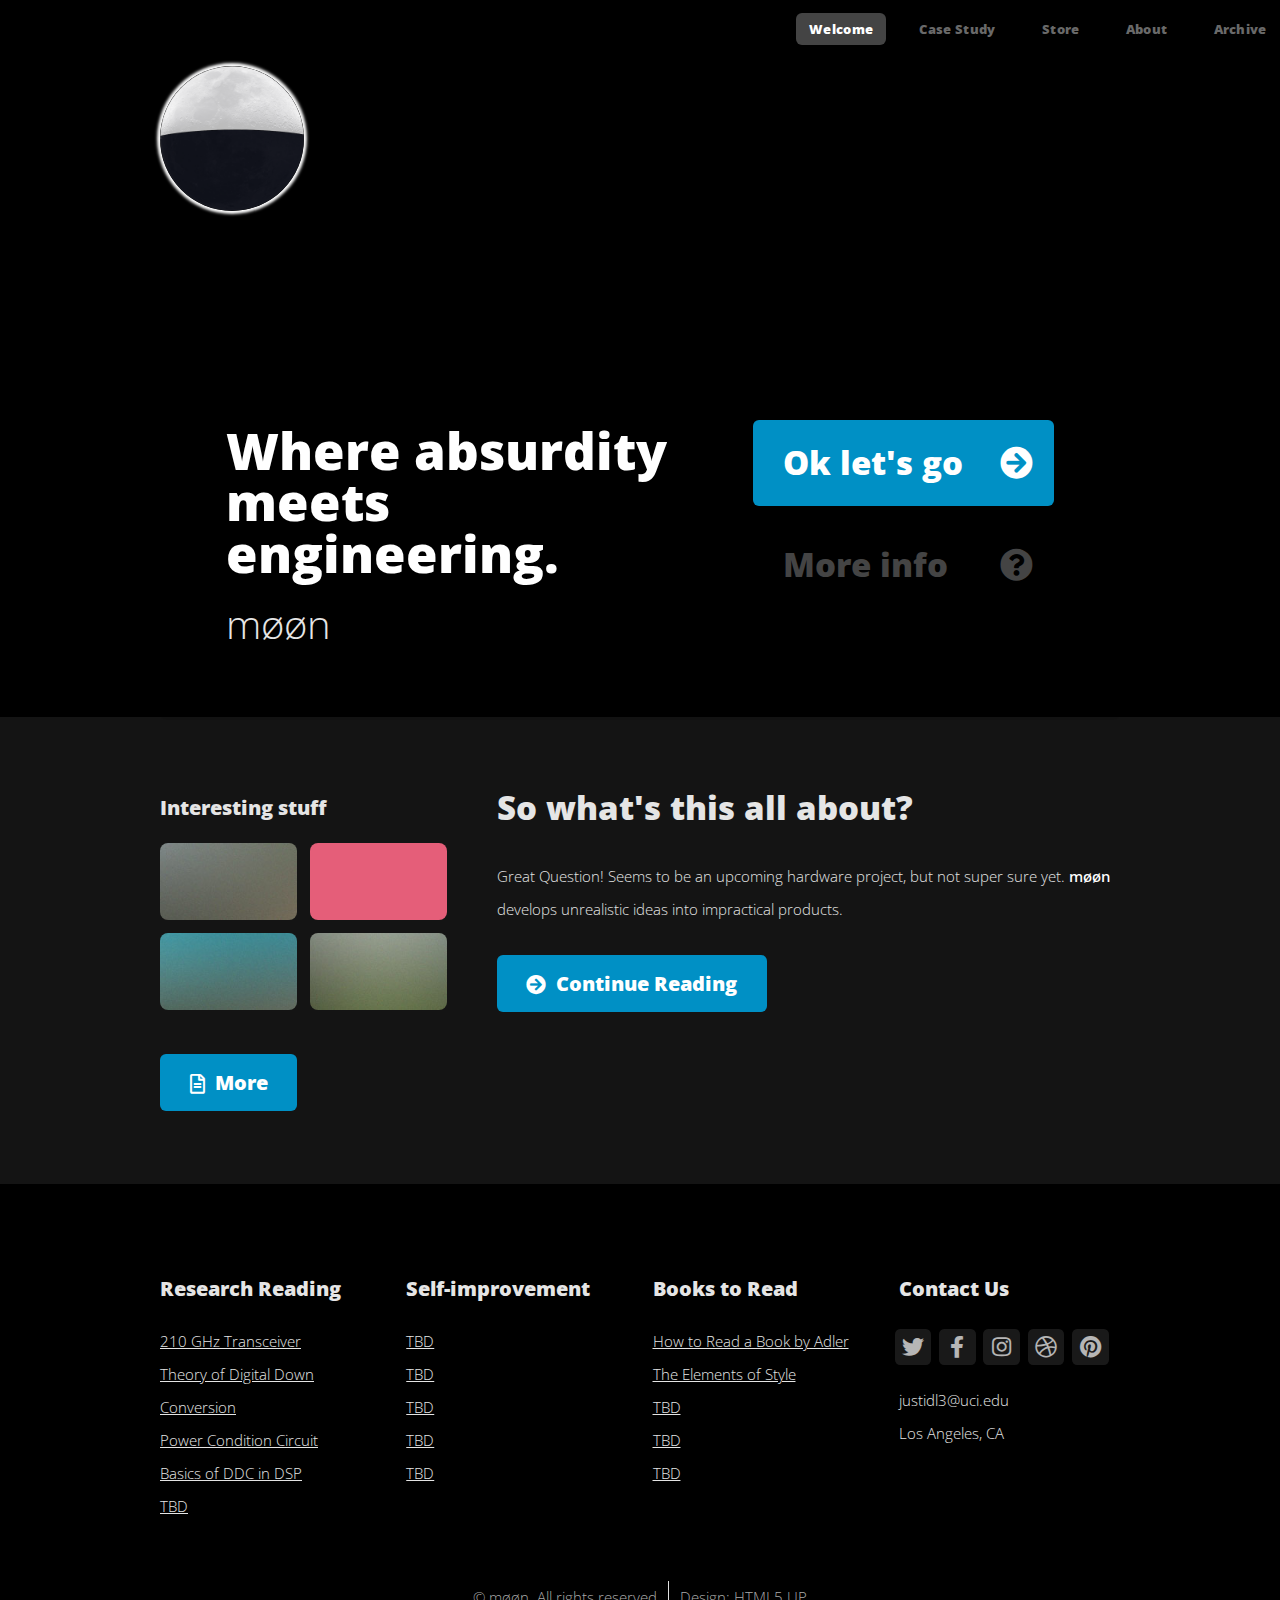
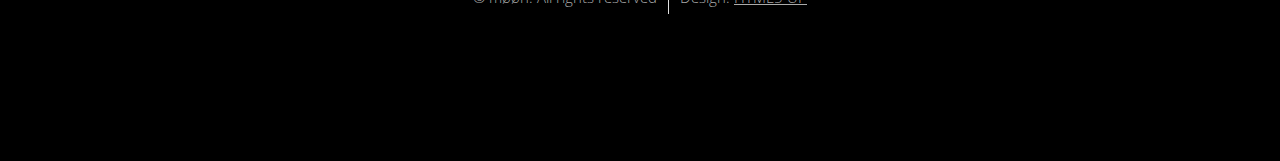
==== index.html @ 12eabf7b "rebuilding site Thu Nov 28 23:07:19 PST 2019" ====
<!DOCTYPE html>
<html><head>
	<meta name="generator" content="Hugo 0.60.0" />
	<title>møøn</title>
	<meta charset="utf-8" />
	<meta name="viewport" content="width=device-width, initial-scale=1, user-scalable=no" />
	<link rel="stylesheet" href="/assets/css/main.css" />
	
	
</head>


<body class="is-preload homepage">
	<div id="page-wrapper">

		
		<div id="header-wrapper">
			<header id="header" class="container">

				
				<div id="logo">
					<picture>
						<source srcset="/images/flatmøøn_compressed.png" media="(min-width:40px)">
							<img class="circular--square" src="/images/flatmøøn_compressed.png" >
					</picture>
							
							
				</div>

			</header>
		</div>
		

		
		<div id="features-wrapper">
			<div class="container">
				<div class="row">
				</div>
			</div>
		</div>

	</div>

</body>

	<nav id="nav">
		<ul>
			<li class="current"><a href="/index.html">Welcome</a></li>
			<li>
				<a href="#">Case Study</a>
				<ul>
					<li><a href="#">TBD</a></li>
					<li><a href="#">TBD</a></li>
					<li>
						<a href="#">TBD</a>
						<ul>
							<li><a href="#">TBD</a></li>
							<li><a href="#">TBD</a></li>
							<li><a href="#">TBD</a></li>
							<li><a href="#">TBD</a></li>
						</ul>
					</li>
					<li><a href="#">TBD</a></li>
				</ul>
			</li>
			<li><a href="/store">Store</a></li>
			<li><a href="/about">About</a></li>
			<li><a href="/posts">Archive</a></li>
			
			<script>
			</script>
			
		</ul>
	</nav>
		
		
		<div id="banner-wrapper">
			<div id="banner" class="box container">
				<div class="row">
					<div class="col-7 col-12-medium">
						<h2>Where absurdity meets engineering.</h2>
						<p>møøn</p>
					</div>
					<div class="col-5 col-12-medium">
						<ul>
							<li><a href="#" class="button large icon solid fa-arrow-circle-right">Ok let's go</a></li>
							<li><a href="#" class="button alt large icon solid fa-question-circle">More info</a></li>
						</ul>
					</div>
				</div>
			</div>
		</div>
		
    <body><div id="content">

<div id="main-wrapper">
	<div class="container">
		<div class="row gtr-200">
			<div class="col-4 col-12-medium">
				
				<div id="sidebar">
					<section class="widget thumbnails">
						<h3>Interesting stuff</h3>
						<div class="grid">
							<div class="row gtr-50">
								<div class="col-6"><a href="#" class="image fit"><img src="images/pic04.jpg" alt="" /></a></div>
								<div class="col-6"><a href="http://www.pynq.io/" class="image fit"><img src="images/pynq.png" alt="" /></a></div>
								<div class="col-6"><a href="#" class="image fit"><img src="images/pic06.jpg" alt="" /></a></div>
								<div class="col-6"><a href="#" class="image fit"><img src="images/pic07.jpg" alt="" /></a></div>
							</div>
						</div>
						<a href="#" class="button icon fa-file-alt">More</a>
					</section>
				</div>
			</div>
			<div class="col-8 col-12-medium imp-medium">
				
				<div id="content">
					<section class="last">
						<h2>So what's this all about?</h2>
						<p>Great Question! Seems to be an upcoming hardware project, but not super sure yet.  <strong>møøn</strong> develops unrealistic ideas into impractical products. 
						</p>
						<a href="#" class="button icon solid fa-arrow-circle-right">Continue Reading</a>
					</section>
				</div>
			</div>
		</div>
	</div>
</div>

        </div><body>
	
	<div id="footer-wrapper">
		<footer id="footer" class="container">
			<div class="row">
				<div class="col-3 col-6-medium col-12-small">

					
					<section class="widget links">
						<h3>Research Reading</h3>
						<ul class="style2">
							<li><a href="https://ieeexplore.ieee.org/document/6718086">
									210 GHz Transceiver</a></li>
							<li><a href="http://hunteng.co.uk/pdfs/tech/ddctheory.pdf">
									Theory of Digital Down Conversion</a></li>
							<li><a href="https://www.eetimes.com/document.asp?doc_id=1272436">
									Power Condition Circuit</a></li>
							<li><a href="https://www.allaboutcircuits.com/technical-articles/dsp-basics-of-digital-down-conversion-digital-signal-processing/">
									 Basics of DDC in DSP</a></li>
							<li><a href="#">TBD</a></li>
						</ul>
					</section>

				</div>
				<div class="col-3 col-6-medium col-12-small">

					
					<section class="widget links">
						<h3>Self-improvement</h3>
						<ul class="style2">
							<li><a href="#">TBD</a></li>
							<li><a href="#">TBD</a></li>
							<li><a href="#">TBD</a></li>
							<li><a href="#">TBD</a></li>
							<li><a href="#">TBD</a></li>
						</ul>
					</section>

				</div>
				<div class="col-3 col-6-medium col-12-small">

					
					<section class="widget links">
						<h3>Books to Read</h3>
						<ul class="style2">
							<li><a href="https://www.amazon.com/gp/product/0671212095/ref=as_li_qf_asin_il_tl?ie=UTF8&tag=farnamstreet-20&creative=9325&linkCode=as2&creativeASIN=0671212095&linkId=95f640336f1079ee3b5acafcc3a34a84">
									How to Read a Book by Adler</a></li>
							<li><a href="https://www.amazon.com/Elements-Style-Fourth-William-Strunk/dp/020530902X">
									The Elements of Style</a></li>
							<li><a href="#">TBD</a></li>
							<li><a href="#">TBD</a></li>
							<li><a href="#">TBD</a></li>
						</ul>
					</section>

				</div>
				<div class="col-3 col-6-medium col-12-small">

					
					<section class="widget contact last">
						<h3>Contact Us</h3>
						<ul>
							<li><a href="#" class="icon brands fa-twitter"><span class="label">Twitter</span></a></li>
							<li><a href="#" class="icon brands fa-facebook-f"><span class="label">Facebook</span></a></li>
							<li><a href="#" class="icon brands fa-instagram"><span class="label">Instagram</span></a></li>
							<li><a href="#" class="icon brands fa-dribbble"><span class="label">Dribbble</span></a></li>
							<li><a href="#" class="icon brands fa-pinterest"><span class="label">Pinterest</span></a></li>
						</ul>
						<p>justidl3@uci.edu<br />
							Los Angeles, CA<br />
							
							
					</section>

				</div>
			</div>
			<div class="row">
				<div class="col-12">
					<div id="copyright">
						<ul class="menu">
							<li>&copy; møøn. All rights reserved</li><li>Design: <a href="http://html5up.net">HTML5 UP</a></li>
						</ul>
					</div>
				</div>
			</div>
		</footer>
	</div>

	</div>

	

	<script src="/assets/js/jquery.min.js"></script>
	<script src="/assets/js/jquery.dropotron.min.js"></script>
	<script src="/assets/js/browser.min.js"></script>
	<script src="/assets/js/breakpoints.min.js"></script>
	<script src="/assets/js/util.js"></script>
	<script src="/assets/js/main.js"></script>

</body>
</body>
</html>
---- assets/css/main.css ----
@import url("fontawesome-all.min.css");
@import url("https://fonts.googleapis.com/css?family=Oleo+Script:400|Open+Sans:300,300italic,600,600italic,800");

/*
	Verti by HTML5 UP
	html5up.net | @ajlkn
	Free for personal and commercial use under the CCA 3.0 license (html5up.net/license)
*/

html, body, div, span, applet, object,
iframe, h1, h2, h3, h4, h5, h6, p, blockquote,
pre, a, abbr, acronym, address, big, cite,
code, del, dfn, em, img, ins, kbd, q, s, samp,
small, strike, strong, sub, sup, tt, var, b,
u, i, center, dl, dt, dd, ol, ul, li, fieldset,
form, label, legend, table, caption, tbody,
tfoot, thead, tr, th, td, article, aside,
canvas, details, embed, figure, figcaption,
footer, header, hgroup, menu, nav, output, ruby,
section, summary, time, mark, audio, video {
	margin: 0;
	padding: 0;
	border: 0;
	font-size: 100%;
	font: inherit;
	vertical-align: baseline;}

article, aside, details, figcaption, figure,
footer, header, hgroup, menu, nav, section {
	display: block;}

body {
	line-height: 1;
}

ol, ul {
	list-style: none;
}

blockquote, q {
	quotes: none;
}

	blockquote:before, blockquote:after, q:before, q:after {
		content: '';
		content: none;
	}

table {
	border-collapse: collapse;
	border-spacing: 0;
}

body {
	-webkit-text-size-adjust: none;
}

mark {
	background-color: transparent;
	color: inherit;
}

input::-moz-focus-inner {
	border: 0;
	padding: 0;
}

input, select, textarea {
	-moz-appearance: none;
	-webkit-appearance: none;
	-ms-appearance: none;
	appearance: none;
}

/* Basic */

	@-ms-viewport {
		width: device-width;
	}

	html {
		box-sizing: border-box;
	}

	*, *:before, *:after {
		box-sizing: inherit;
	}

	body {
		background-image: -moz-linear-gradient(top, rgba(0, 0, 0, 0.05), rgba(0, 0, 0, 0)), url("images/bg01.png");
		background-image: -webkit-linear-gradient(top, rgba(0, 0, 0, 0.05), rgba(0, 0, 0, 0)), url("images/bg01.png");
		background-image: -ms-linear-gradient(top, rgba(0, 0, 0, 0.05), rgba(0, 0, 0, 0)), url("images/bg01.png");
		background-image: linear-gradient(top, rgba(0, 0, 0, 0.05), rgba(0, 0, 0, 0)), url("images/bg01.png");
		/*background-color: #f7f7f7;*/
		background-color: #000000;
		background-position: top left, top left;
		background-repeat: repeat-x, repeat;
		background-size: 100% 30em, auto;
		font-family: 'Open Sans', sans-serif;
		font-size: 13pt;
		color: #e5e5e5;
		font-weight: 300;
		line-height: 2.25em;
	}

		body.is-preload *, body.is-preload *:before, body.is-preload *:after {
			-moz-animation: none !important;
			-webkit-animation: none !important;
			-ms-animation: none !important;
			animation: none !important;
			-moz-transition: none !important;
			-webkit-transition: none !important;
			-ms-transition: none !important;
			transition: none !important;
		}

	input, select, textarea {
		font-family: 'Open Sans', sans-serif;
		font-size: 13pt;
		color: #b2b2b2;
		font-weight: 300;
		line-height: 2.25em;
	}

	a {
		color: #0090c5;
		text-decoration: underline;
	}

		a:hover {
			text-decoration: none;
		}

	h1, h2, h3, h4, h5, h6 {
		/* color: #444; */
		color: #e5e5e5;
		font-weight: 800;
	}

		h1 a, h2 a, h3 a, h4 a, h5 a, h6 a {
			color: inherit;
			text-decoration: none;
			outline: 0;
		}

	h2 {
		font-size: 2.25em;
		margin: 0 0 1.1em 0;
		line-height: 1em;
	}

	h3 {
		font-size: 1.35em;
		margin: 0 0 1em 0;
	}

	b, strong {
		font-weight: 550;
		color: #fff;
	}

	i, em {
		font-style: italic;
	}

	br.clear {
		clear: both;
	}

	sub {
		position: relative;
		top: 0.5em;
		font-size: 0.8em;
	}

	sup {
		position: relative;
		top: -0.5em;
		font-size: 0.8em;
	}

	hr {
		border: 0;
		border-top: solid 1px #eee;
	}

	blockquote {
		border-left: solid 0.5em #eee;
		padding: 1em 0 1em 2em;
		font-style: italic;
	}

	p, ul, ol, dl, table {
		margin-bottom: 2em;
	}

/* Container */

	.container {
		margin: 0 auto;
		max-width: 100%;
		width: 1400px;
	}

		@media screen and (max-width: 1680px) {

			.container {
				width: 1200px;
			}

		}

		@media screen and (max-width: 1280px) {

			.container {
				width: 960px;
			}

		}

		@media screen and (max-width: 980px) {

			.container {
				width: 90%;
			}

		}

		@media screen and (max-width: 736px) {

			.container {
				width: 100%;
			}

		}

/* Row */

	.row {
		display: flex;
		flex-wrap: wrap;
		box-sizing: border-box;
		align-items: stretch;
	}

		.row > * {
			box-sizing: border-box;
		}

		.row.gtr-uniform > * > :last-child {
			margin-bottom: 0;
		}

		.row.aln-left {
			justify-content: flex-start;
		}

		.row.aln-center {
			justify-content: center;
		}

		.row.aln-right {
			justify-content: flex-end;
		}

		.row.aln-top {
			align-items: flex-start;
		}

		.row.aln-middle {
			align-items: center;
		}

		.row.aln-bottom {
			align-items: flex-end;
		}

		.row > .imp {
			order: -1;
		}

		.row > .col-1 {
			width: 8.33333%;
		}

		.row > .off-1 {
			margin-left: 8.33333%;
		}

		.row > .col-2 {
			width: 16.66667%;
		}

		.row > .off-2 {
			margin-left: 16.66667%;
		}

		.row > .col-3 {
			width: 25%;
		}

		.row > .off-3 {
			margin-left: 25%;
		}

		.row > .col-4 {
			width: 33.33333%;
		}

		.row > .off-4 {
			margin-left: 33.33333%;
		}

		.row > .col-5 {
			width: 41.66667%;
		}

		.row > .off-5 {
			margin-left: 41.66667%;
		}

		.row > .col-6 {
			width: 50%;
		}

		.row > .off-6 {
			margin-left: 50%;
		}

		.row > .col-7 {
			width: 58.33333%;
		}

		.row > .off-7 {
			margin-left: 58.33333%;
		}

		.row > .col-8 {
			width: 66.66667%;
		}

		.row > .off-8 {
			margin-left: 66.66667%;
		}

		.row > .col-9 {
			width: 75%;
		}

		.row > .off-9 {
			margin-left: 75%;
		}

		.row > .col-10 {
			width: 83.33333%;
		}

		.row > .off-10 {
			margin-left: 83.33333%;
		}

		.row > .col-11 {
			width: 91.66667%;
		}

		.row > .off-11 {
			margin-left: 91.66667%;
		}

		.row > .col-12 {
			width: 100%;
		}

		.row > .off-12 {
			margin-left: 100%;
		}

		.row.gtr-0 {
			margin-top: 0px;
			margin-left: 0px;
		}

			.row.gtr-0 > * {
				padding: 0px 0 0 0px;
			}

			.row.gtr-0.gtr-uniform {
				margin-top: 0px;
			}

				.row.gtr-0.gtr-uniform > * {
					padding-top: 0px;
				}

		.row.gtr-25 {
			margin-top: -10px;
			margin-left: -10px;
		}

			.row.gtr-25 > * {
				padding: 10px 0 0 10px;
			}

			.row.gtr-25.gtr-uniform {
				margin-top: -10px;
			}

				.row.gtr-25.gtr-uniform > * {
					padding-top: 10px;
				}

		.row.gtr-50 {
			margin-top: -20px;
			margin-left: -20px;
		}

			.row.gtr-50 > * {
				padding: 20px 0 0 20px;
			}

			.row.gtr-50.gtr-uniform {
				margin-top: -20px;
			}

				.row.gtr-50.gtr-uniform > * {
					padding-top: 20px;
				}

		.row {
			margin-top: -40px;
			margin-left: -40px;
		}

			.row > * {
				padding: 40px 0 0 40px;
			}

			.row.gtr-uniform {
				margin-top: -40px;
			}

				.row.gtr-uniform > * {
					padding-top: 40px;
				}

		.row.gtr-150 {
			margin-top: -60px;
			margin-left: -60px;
		}

			.row.gtr-150 > * {
				padding: 60px 0 0 60px;
			}

			.row.gtr-150.gtr-uniform {
				margin-top: -60px;
			}

				.row.gtr-150.gtr-uniform > * {
					padding-top: 60px;
				}

		.row.gtr-200 {
			margin-top: -80px;
			margin-left: -80px;
		}

			.row.gtr-200 > * {
				padding: 80px 0 0 80px;
			}

			.row.gtr-200.gtr-uniform {
				margin-top: -80px;
			}

				.row.gtr-200.gtr-uniform > * {
					padding-top: 80px;
				}

		@media screen and (max-width: 1680px) {

			.row {
				display: flex;
				flex-wrap: wrap;
				box-sizing: border-box;
				align-items: stretch;
			}

				.row > * {
					box-sizing: border-box;
				}

				.row.gtr-uniform > * > :last-child {
					margin-bottom: 0;
				}

				.row.aln-left {
					justify-content: flex-start;
				}

				.row.aln-center {
					justify-content: center;
				}

				.row.aln-right {
					justify-content: flex-end;
				}

				.row.aln-top {
					align-items: flex-start;
				}

				.row.aln-middle {
					align-items: center;
				}

				.row.aln-bottom {
					align-items: flex-end;
				}

				.row > .imp-xlarge {
					order: -1;
				}

				.row > .col-1-xlarge {
					width: 8.33333%;
				}

				.row > .off-1-xlarge {
					margin-left: 8.33333%;
				}

				.row > .col-2-xlarge {
					width: 16.66667%;
				}

				.row > .off-2-xlarge {
					margin-left: 16.66667%;
				}

				.row > .col-3-xlarge {
					width: 25%;
				}

				.row > .off-3-xlarge {
					margin-left: 25%;
				}

				.row > .col-4-xlarge {
					width: 33.33333%;
				}

				.row > .off-4-xlarge {
					margin-left: 33.33333%;
				}

				.row > .col-5-xlarge {
					width: 41.66667%;
				}

				.row > .off-5-xlarge {
					margin-left: 41.66667%;
				}

				.row > .col-6-xlarge {
					width: 50%;
				}

				.row > .off-6-xlarge {
					margin-left: 50%;
				}

				.row > .col-7-xlarge {
					width: 58.33333%;
				}

				.row > .off-7-xlarge {
					margin-left: 58.33333%;
				}

				.row > .col-8-xlarge {
					width: 66.66667%;
				}

				.row > .off-8-xlarge {
					margin-left: 66.66667%;
				}

				.row > .col-9-xlarge {
					width: 75%;
				}

				.row > .off-9-xlarge {
					margin-left: 75%;
				}

				.row > .col-10-xlarge {
					width: 83.33333%;
				}

				.row > .off-10-xlarge {
					margin-left: 83.33333%;
				}

				.row > .col-11-xlarge {
					width: 91.66667%;
				}

				.row > .off-11-xlarge {
					margin-left: 91.66667%;
				}

				.row > .col-12-xlarge {
					width: 100%;
				}

				.row > .off-12-xlarge {
					margin-left: 100%;
				}

				.row.gtr-0 {
					margin-top: 0px;
					margin-left: 0px;
				}

					.row.gtr-0 > * {
						padding: 0px 0 0 0px;
					}

					.row.gtr-0.gtr-uniform {
						margin-top: 0px;
					}

						.row.gtr-0.gtr-uniform > * {
							padding-top: 0px;
						}

				.row.gtr-25 {
					margin-top: -10px;
					margin-left: -10px;
				}

					.row.gtr-25 > * {
						padding: 10px 0 0 10px;
					}

					.row.gtr-25.gtr-uniform {
						margin-top: -10px;
					}

						.row.gtr-25.gtr-uniform > * {
							padding-top: 10px;
						}

				.row.gtr-50 {
					margin-top: -20px;
					margin-left: -20px;
				}

					.row.gtr-50 > * {
						padding: 20px 0 0 20px;
					}

					.row.gtr-50.gtr-uniform {
						margin-top: -20px;
					}

						.row.gtr-50.gtr-uniform > * {
							padding-top: 20px;
						}

				.row {
					margin-top: -40px;
					margin-left: -40px;
				}

					.row > * {
						padding: 40px 0 0 40px;
					}

					.row.gtr-uniform {
						margin-top: -40px;
					}

						.row.gtr-uniform > * {
							padding-top: 40px;
						}

				.row.gtr-150 {
					margin-top: -60px;
					margin-left: -60px;
				}

					.row.gtr-150 > * {
						padding: 60px 0 0 60px;
					}

					.row.gtr-150.gtr-uniform {
						margin-top: -60px;
					}

						.row.gtr-150.gtr-uniform > * {
							padding-top: 60px;
						}

				.row.gtr-200 {
					margin-top: -80px;
					margin-left: -80px;
				}

					.row.gtr-200 > * {
						padding: 80px 0 0 80px;
					}

					.row.gtr-200.gtr-uniform {
						margin-top: -80px;
					}

						.row.gtr-200.gtr-uniform > * {
							padding-top: 80px;
						}

		}

		@media screen and (max-width: 1280px) {

			.row {
				display: flex;
				flex-wrap: wrap;
				box-sizing: border-box;
				align-items: stretch;
			}

				.row > * {
					box-sizing: border-box;
				}

				.row.gtr-uniform > * > :last-child {
					margin-bottom: 0;
				}

				.row.aln-left {
					justify-content: flex-start;
				}

				.row.aln-center {
					justify-content: center;
				}

				.row.aln-right {
					justify-content: flex-end;
				}

				.row.aln-top {
					align-items: flex-start;
				}

				.row.aln-middle {
					align-items: center;
				}

				.row.aln-bottom {
					align-items: flex-end;
				}

				.row > .imp-large {
					order: -1;
				}

				.row > .col-1-large {
					width: 8.33333%;
				}

				.row > .off-1-large {
					margin-left: 8.33333%;
				}

				.row > .col-2-large {
					width: 16.66667%;
				}

				.row > .off-2-large {
					margin-left: 16.66667%;
				}

				.row > .col-3-large {
					width: 25%;
				}

				.row > .off-3-large {
					margin-left: 25%;
				}

				.row > .col-4-large {
					width: 33.33333%;
				}

				.row > .off-4-large {
					margin-left: 33.33333%;
				}

				.row > .col-5-large {
					width: 41.66667%;
				}

				.row > .off-5-large {
					margin-left: 41.66667%;
				}

				.row > .col-6-large {
					width: 50%;
				}

				.row > .off-6-large {
					margin-left: 50%;
				}

				.row > .col-7-large {
					width: 58.33333%;
				}

				.row > .off-7-large {
					margin-left: 58.33333%;
				}

				.row > .col-8-large {
					width: 66.66667%;
				}

				.row > .off-8-large {
					margin-left: 66.66667%;
				}

				.row > .col-9-large {
					width: 75%;
				}

				.row > .off-9-large {
					margin-left: 75%;
				}

				.row > .col-10-large {
					width: 83.33333%;
				}

				.row > .off-10-large {
					margin-left: 83.33333%;
				}

				.row > .col-11-large {
					width: 91.66667%;
				}

				.row > .off-11-large {
					margin-left: 91.66667%;
				}

				.row > .col-12-large {
					width: 100%;
				}

				.row > .off-12-large {
					margin-left: 100%;
				}

				.row.gtr-0 {
					margin-top: 0px;
					margin-left: 0px;
				}

					.row.gtr-0 > * {
						padding: 0px 0 0 0px;
					}

					.row.gtr-0.gtr-uniform {
						margin-top: 0px;
					}

						.row.gtr-0.gtr-uniform > * {
							padding-top: 0px;
						}

				.row.gtr-25 {
					margin-top: -6.25px;
					margin-left: -6.25px;
				}

					.row.gtr-25 > * {
						padding: 6.25px 0 0 6.25px;
					}

					.row.gtr-25.gtr-uniform {
						margin-top: -6.25px;
					}

						.row.gtr-25.gtr-uniform > * {
							padding-top: 6.25px;
						}

				.row.gtr-50 {
					margin-top: -12.5px;
					margin-left: -12.5px;
				}

					.row.gtr-50 > * {
						padding: 12.5px 0 0 12.5px;
					}

					.row.gtr-50.gtr-uniform {
						margin-top: -12.5px;
					}

						.row.gtr-50.gtr-uniform > * {
							padding-top: 12.5px;
						}

				.row {
					margin-top: -25px;
					margin-left: -25px;
				}

					.row > * {
						padding: 25px 0 0 25px;
					}

					.row.gtr-uniform {
						margin-top: -25px;
					}

						.row.gtr-uniform > * {
							padding-top: 25px;
						}

				.row.gtr-150 {
					margin-top: -37.5px;
					margin-left: -37.5px;
				}

					.row.gtr-150 > * {
						padding: 37.5px 0 0 37.5px;
					}

					.row.gtr-150.gtr-uniform {
						margin-top: -37.5px;
					}

						.row.gtr-150.gtr-uniform > * {
							padding-top: 37.5px;
						}

				.row.gtr-200 {
					margin-top: -50px;
					margin-left: -50px;
				}

					.row.gtr-200 > * {
						padding: 50px 0 0 50px;
					}

					.row.gtr-200.gtr-uniform {
						margin-top: -50px;
					}

						.row.gtr-200.gtr-uniform > * {
							padding-top: 50px;
						}

		}

		@media screen and (max-width: 980px) {

			.row {
				display: flex;
				flex-wrap: wrap;
				box-sizing: border-box;
				align-items: stretch;
			}

				.row > * {
					box-sizing: border-box;
				}

				.row.gtr-uniform > * > :last-child {
					margin-bottom: 0;
				}

				.row.aln-left {
					justify-content: flex-start;
				}

				.row.aln-center {
					justify-content: center;
				}

				.row.aln-right {
					justify-content: flex-end;
				}

				.row.aln-top {
					align-items: flex-start;
				}

				.row.aln-middle {
					align-items: center;
				}

				.row.aln-bottom {
					align-items: flex-end;
				}

				.row > .imp-medium {
					order: -1;
				}

				.row > .col-1-medium {
					width: 8.33333%;
				}

				.row > .off-1-medium {
					margin-left: 8.33333%;
				}

				.row > .col-2-medium {
					width: 16.66667%;
				}

				.row > .off-2-medium {
					margin-left: 16.66667%;
				}

				.row > .col-3-medium {
					width: 25%;
				}

				.row > .off-3-medium {
					margin-left: 25%;
				}

				.row > .col-4-medium {
					width: 33.33333%;
				}

				.row > .off-4-medium {
					margin-left: 33.33333%;
				}

				.row > .col-5-medium {
					width: 41.66667%;
				}

				.row > .off-5-medium {
					margin-left: 41.66667%;
				}

				.row > .col-6-medium {
					width: 50%;
				}

				.row > .off-6-medium {
					margin-left: 50%;
				}

				.row > .col-7-medium {
					width: 58.33333%;
				}

				.row > .off-7-medium {
					margin-left: 58.33333%;
				}

				.row > .col-8-medium {
					width: 66.66667%;
				}

				.row > .off-8-medium {
					margin-left: 66.66667%;
				}

				.row > .col-9-medium {
					width: 75%;
				}

				.row > .off-9-medium {
					margin-left: 75%;
				}

				.row > .col-10-medium {
					width: 83.33333%;
				}

				.row > .off-10-medium {
					margin-left: 83.33333%;
				}

				.row > .col-11-medium {
					width: 91.66667%;
				}

				.row > .off-11-medium {
					margin-left: 91.66667%;
				}

				.row > .col-12-medium {
					width: 100%;
				}

				.row > .off-12-medium {
					margin-left: 100%;
				}

				.row.gtr-0 {
					margin-top: 0px;
					margin-left: 0px;
				}

					.row.gtr-0 > * {
						padding: 0px 0 0 0px;
					}

					.row.gtr-0.gtr-uniform {
						margin-top: 0px;
					}

						.row.gtr-0.gtr-uniform > * {
							padding-top: 0px;
						}

				.row.gtr-25 {
					margin-top: -6.25px;
					margin-left: -6.25px;
				}

					.row.gtr-25 > * {
						padding: 6.25px 0 0 6.25px;
					}

					.row.gtr-25.gtr-uniform {
						margin-top: -6.25px;
					}

						.row.gtr-25.gtr-uniform > * {
							padding-top: 6.25px;
						}

				.row.gtr-50 {
					margin-top: -12.5px;
					margin-left: -12.5px;
				}

					.row.gtr-50 > * {
						padding: 12.5px 0 0 12.5px;
					}

					.row.gtr-50.gtr-uniform {
						margin-top: -12.5px;
					}

						.row.gtr-50.gtr-uniform > * {
							padding-top: 12.5px;
						}

				.row {
					margin-top: -25px;
					margin-left: -25px;
				}

					.row > * {
						padding: 25px 0 0 25px;
					}

					.row.gtr-uniform {
						margin-top: -25px;
					}

						.row.gtr-uniform > * {
							padding-top: 25px;
						}

				.row.gtr-150 {
					margin-top: -37.5px;
					margin-left: -37.5px;
				}

					.row.gtr-150 > * {
						padding: 37.5px 0 0 37.5px;
					}

					.row.gtr-150.gtr-uniform {
						margin-top: -37.5px;
					}

						.row.gtr-150.gtr-uniform > * {
							padding-top: 37.5px;
						}

				.row.gtr-200 {
					margin-top: -50px;
					margin-left: -50px;
				}

					.row.gtr-200 > * {
						padding: 50px 0 0 50px;
					}

					.row.gtr-200.gtr-uniform {
						margin-top: -50px;
					}

						.row.gtr-200.gtr-uniform > * {
							padding-top: 50px;
						}

		}

		@media screen and (max-width: 736px) {

			.row {
				display: flex;
				flex-wrap: wrap;
				box-sizing: border-box;
				align-items: stretch;
			}

				.row > * {
					box-sizing: border-box;
				}

				.row.gtr-uniform > * > :last-child {
					margin-bottom: 0;
				}

				.row.aln-left {
					justify-content: flex-start;
				}

				.row.aln-center {
					justify-content: center;
				}

				.row.aln-right {
					justify-content: flex-end;
				}

				.row.aln-top {
					align-items: flex-start;
				}

				.row.aln-middle {
					align-items: center;
				}

				.row.aln-bottom {
					align-items: flex-end;
				}

				.row > .imp-small {
					order: -1;
				}

				.row > .col-1-small {
					width: 8.33333%;
				}

				.row > .off-1-small {
					margin-left: 8.33333%;
				}

				.row > .col-2-small {
					width: 16.66667%;
				}

				.row > .off-2-small {
					margin-left: 16.66667%;
				}

				.row > .col-3-small {
					width: 25%;
				}

				.row > .off-3-small {
					margin-left: 25%;
				}

				.row > .col-4-small {
					width: 33.33333%;
				}

				.row > .off-4-small {
					margin-left: 33.33333%;
				}

				.row > .col-5-small {
					width: 41.66667%;
				}

				.row > .off-5-small {
					margin-left: 41.66667%;
				}

				.row > .col-6-small {
					width: 50%;
				}

				.row > .off-6-small {
					margin-left: 50%;
				}

				.row > .col-7-small {
					width: 58.33333%;
				}

				.row > .off-7-small {
					margin-left: 58.33333%;
				}

				.row > .col-8-small {
					width: 66.66667%;
				}

				.row > .off-8-small {
					margin-left: 66.66667%;
				}

				.row > .col-9-small {
					width: 75%;
				}

				.row > .off-9-small {
					margin-left: 75%;
				}

				.row > .col-10-small {
					width: 83.33333%;
				}

				.row > .off-10-small {
					margin-left: 83.33333%;
				}

				.row > .col-11-small {
					width: 91.66667%;
				}

				.row > .off-11-small {
					margin-left: 91.66667%;
				}

				.row > .col-12-small {
					width: 100%;
				}

				.row > .off-12-small {
					margin-left: 100%;
				}

				.row.gtr-0 {
					margin-top: 0px;
					margin-left: 0px;
				}

					.row.gtr-0 > * {
						padding: 0px 0 0 0px;
					}

					.row.gtr-0.gtr-uniform {
						margin-top: 0px;
					}

						.row.gtr-0.gtr-uniform > * {
							padding-top: 0px;
						}

				.row.gtr-25 {
					margin-top: -5px;
					margin-left: -5px;
				}

					.row.gtr-25 > * {
						padding: 5px 0 0 5px;
					}

					.row.gtr-25.gtr-uniform {
						margin-top: -5px;
					}

						.row.gtr-25.gtr-uniform > * {
							padding-top: 5px;
						}

				.row.gtr-50 {
					margin-top: -10px;
					margin-left: -10px;
				}

					.row.gtr-50 > * {
						padding: 10px 0 0 10px;
					}

					.row.gtr-50.gtr-uniform {
						margin-top: -10px;
					}

						.row.gtr-50.gtr-uniform > * {
							padding-top: 10px;
						}

				.row {
					margin-top: -20px;
					margin-left: -20px;
				}

					.row > * {
						padding: 20px 0 0 20px;
					}

					.row.gtr-uniform {
						margin-top: -20px;
					}

						.row.gtr-uniform > * {
							padding-top: 20px;
						}

				.row.gtr-150 {
					margin-top: -30px;
					margin-left: -30px;
				}

					.row.gtr-150 > * {
						padding: 30px 0 0 30px;
					}

					.row.gtr-150.gtr-uniform {
						margin-top: -30px;
					}

						.row.gtr-150.gtr-uniform > * {
							padding-top: 30px;
						}

				.row.gtr-200 {
					margin-top: -40px;
					margin-left: -40px;
				}

					.row.gtr-200 > * {
						padding: 40px 0 0 40px;
					}

					.row.gtr-200.gtr-uniform {
						margin-top: -40px;
					}

						.row.gtr-200.gtr-uniform > * {
							padding-top: 40px;
						}

		}

/* Section/Article */

	section, article {
		margin-bottom: 5em;
	}

	section > :last-child,
	article > :last-child,
	section:last-child,
	article:last-child {
		margin-bottom: 0;
	}

	header {
		margin: 0 0 2em 0;
	}

		header h2, header h3 {
			margin: 0 0 0.25em 0;
		}

		header p {
			margin: 0;
		}

	footer {
		margin: 2.5em 0 0 0;
	}

/* Forms */

	form label {
		display: block;
		font-weight: 800;
		margin: 0 0 1em 0;
		font-size: 0.8em;
		color: #444;
	}

	form input[type="text"],
	form input[type="email"],
	form input[type="password"],
	form select,
	form textarea {
		-webkit-appearance: none;
		display: block;
		width: 100%;
		border-radius: 8px;
		border: solid 1px #eee;
	}

		form input[type="text"]:focus,
		form input[type="email"]:focus,
		form input[type="password"]:focus,
		form select:focus,
		form textarea:focus {
			border-color: #0090c5;
		}

	form input[type="text"],
	form input[type="email"],
	form input[type="password"] {
		line-height: 3em;
		padding: 0 1em;
	}

	form select {
		line-height: 3em;
		padding: 0 1em;
	}

	form textarea {
		min-height: 9em;
		padding: 1em;
	}

	form ::-webkit-input-placeholder {
		color: #555 !important;
	}

	form :-moz-placeholder {
		color: #555 !important;
	}

	form ::-moz-placeholder {
		color: #555 !important;
	}

	form :-ms-input-placeholder {
		color: #555 !important;
	}

	form ::-moz-focus-inner {
		border: 0;
	}

/* Tables */

	table {
		width: 100%;
	}

		table tr {
			border-top: solid 1px #eee;
		}

			table tr:first-child {
				border-top: 0;
			}

		table td {
			padding: 0.5em 1em 0.5em 1em;
		}

		table th {
			text-align: left;
			padding: 0.5em 1em 0.5em 1em;
			font-weight: 800;
			margin: 0 0 1em 0;
		}

		table thead {
			background: #404248;
			color: #fff;
		}

/* Image */

	.image {
		display: inline-block;
		outline: 0;
	}

		.image img {
			display: block;
			width: 100%;
			border-radius: 8px;
		}

		.image.fit {
			display: block;
			width: 100%;
		}

		.image.featured {
			display: block;
			width: 100%;
			margin: 0 0 2.5em 0;
		}

		.image.left {
			float: left;
			margin: 0 2em 2em 0;
		}

		.image.centered {
			display: block;
			margin: 0 0 2.5em 0;
		}

			.image.centered img {
				margin: 0 auto;
				width: auto;
			}

/* Button */

	input[type="button"],
	input[type="submit"],
	input[type="reset"],
	button,
	.button {
		-moz-transition: background-color .25s ease-in-out;
		-webkit-transition: background-color .25s ease-in-out;
		-ms-transition: background-color .25s ease-in-out;
		transition: background-color .25s ease-in-out;
		-webkit-appearance: none;
		position: relative;
		display: inline-block;
		background: #0090c5;
		color: #fff;
		text-decoration: none;
		border-radius: 6px;
		font-weight: 800;
		outline: 0;
		border: 0;
		cursor: pointer;
		font-size: 1.35em;
		padding: 0.6em 1.5em;
	}

		input[type="button"].icon:before,
		input[type="submit"].icon:before,
		input[type="reset"].icon:before,
		button.icon:before,
		.button.icon:before {
			position: relative;
			margin-right: 0.5em;
			top: 0.05em;
		}

		input[type="button"]:hover,
		input[type="submit"]:hover,
		input[type="reset"]:hover,
		button:hover,
		.button:hover {
			background: #10a0d5;
		}

		input[type="button"]:active,
		input[type="submit"]:active,
		input[type="reset"]:active,
		button:active,
		.button:active {
			background: #20b0e5;
		}

		input[type="button"].alt,
		input[type="submit"].alt,
		input[type="reset"].alt,
		button.alt,
		.button.alt {
			background: #f1f1f1;
			background: rgba(0, 0, 0, 0.05);
			color: #444;
		}

			input[type="button"].alt:hover,
			input[type="submit"].alt:hover,
			input[type="reset"].alt:hover,
			button.alt:hover,
			.button.alt:hover {
				background: #e8e8e8;
				background: rgba(0, 0, 0, 0.085);
			}

			input[type="button"].alt:active,
			input[type="submit"].alt:active,
			input[type="reset"].alt:active,
			button.alt:active,
			.button.alt:active {
				background: #e4e4e4;
				background: rgba(0, 0, 0, 0.15);
			}

		input[type="button"].large,
		input[type="submit"].large,
		input[type="reset"].large,
		button.large,
		.button.large {
			font-size: 2.25em;
			padding: 0.8em 0.9em;
		}

/* List */

	ul {
		list-style: disc;
		padding-left: 1em;
	}

		ul li {
			padding-left: 0.5em;
		}

		ul.style2 {
			list-style: none;
			padding-left: 0;
		}

			ul.style2 li {
				padding-left: 0;
			}

	ol {
		list-style: decimal;
		padding-left: 1.25em;
	}

		ol li {
			padding-left: 0.25em;
		}

/* Actions */

	ul.actions {
		list-style: none;
		padding-left: 0;
	}

		ul.actions li {
			display: inline-block;
			padding: 0 0 0 0.25em;
			margin: 0 0 0 0.25em;
		}

			ul.actions li:first-child {
				margin-left: 0;
				padding-left: 0;
			}

/* Menu */

	ul.menu {
		list-style: none;
		padding-left: 0;
	}

		ul.menu li {
			border-left: solid 1px #e0e0e0;
			display: inline-block;
			padding: 0 0 0 0.75em;
			margin: 0 0 0 0.75em;
		}

			ul.menu li:first-child {
				border-left: 0;
				margin-left: 0;
				padding-left: 0;
			}

/* Box */

	.box {
		background: #fff;
		border-radius: 6px;
		box-shadow: 0px 3px 0px 0px rgba(0, 0, 0, 0.05);
		padding: 2em;
	}

		.box.feature {
			padding: 0;
		}

			.box.feature .inner {
				padding: 4em 2em 3em 2em;
			}

			.box.feature h2 {
				font-size: 1.35em;
			}

			.box.feature p {
				margin: 0;
			}

			.box.feature .image {
				position: relative;
				margin: 0;
			}

				.box.feature .image img {
					border-bottom-left-radius: 0;
					border-bottom-right-radius: 0;
				}

/* Icons */

	.icon {
		text-decoration: none;
		position: relative;
		text-decoration: none;
	}

		.icon:before {
			-moz-osx-font-smoothing: grayscale;
			-webkit-font-smoothing: antialiased;
			display: inline-block;
			font-style: normal;
			font-variant: normal;
			text-rendering: auto;
			line-height: 1;
			text-transform: none !important;
			font-family: 'Font Awesome 5 Free';
			font-weight: 400;
		}

		.icon:before {
			line-height: inherit;
		}

		.icon.solid:before {
			font-weight: 900;
		}

		.icon.brands:before {
			font-family: 'Font Awesome 5 Brands';
		}

		.icon > .label {
			display: none;
		}

/* Widgets */

	.widget.thumbnails .grid {
		margin: 0 0 3em 0;
	}

	.widget.thumbnails .image {
		margin: 0;
	}

	.widget.contact ul {
		list-style: none;
		padding-left: 0;
		overflow: hidden;
		position: relative;
		left: -4px;
		top: 4px;
		margin-bottom: 1.5em;
	}

		.widget.contact ul li {
			display: inline-block;
			margin-right: 0.25em;
			padding-left: 0;
		}

			.widget.contact ul li a {
				-moz-transition: background-color .25s ease-in-out;
				-webkit-transition: background-color .25s ease-in-out;
				-ms-transition: background-color .25s ease-in-out;
				transition: background-color .25s ease-in-out;
				display: inline-block;
				width: 2.5em;
				height: 2.5em;
				text-align: center;
				line-height: 2.5em;
				border-radius: 0.35em;
				outline: 0;
				opacity: 0.75;
				text-decoration: none;
				background: #222222;
			}

				.widget.contact ul li a:before {
					color: #f3f3f3;
					font-size: 1.5em;
					line-height: inherit;
				}

				.widget.contact ul li a:hover {
					background: #444444;
				}

				.widget.contact ul li a:active {
					background: #666666;
				}

/* Wrappers */

	#header-wrapper {
		padding: 4.5em 0 3em 0;
	}

	#features-wrapper {
		padding: 3em 0 3em 0;
	}

	#main-wrapper {
		/*background: #fff;*/
		background: #141414;
		box-shadow: 0px 3px 0px 0px rgba(0, 0, 0, 0.05);
		padding: 5em 0 5em 0;
	}

	#footer-wrapper {
		padding: 6em 0 8em 0;
	}

/* Header */

	#header {
		position: relative;
	}

/* Logo */

	#logo {
		display: inline-block;
	}
		#logo img {
			height: 20%;	
			width: 20%;
			box-shadow: rgba(255,255,255,1) 0 0 0.2em 0.2em;
			border-radius:100%;
		}
		#logo .post img{
			background: transparent;
		}
		#logo h1 {
			background: #ff4486;
			color: #fff;
			border-radius: 6px;
			font-family: 'Oleo Script', serif;
			font-weight: 400;
			padding: 0.25em 0.2em 0.25em 0.2em;
			font-size: 3.25em;
			letter-spacing: 0.05em;
			display: inline-block;
			vertical-align: middle;
		}

		#logo span {
			font-weight: 800;
			line-height: 4.5em;
			letter-spacing: 0.025em;
			font-size: 0.9em;
			vertical-align: middle;
			margin: 0 0 0 1.25em;
		}

/* Nav */

	#nav {
		position: absolute;
		right: 0;
		top: 0;
		font-size: 0.9em;
	}

		#nav ul {
			list-style: none;
			padding-left: 0;
		}

			#nav ul li {
				float: left;
				line-height: 4.5em;
				padding-left: 1.5em;
			}

				#nav ul li a, #nav ul li span {
					-moz-transition: background-color .25s ease-in-out;
					-webkit-transition: background-color .25s ease-in-out;
					-ms-transition: background-color .25s ease-in-out;
					transition: background-color .25s ease-in-out;
					font-weight: 800;
					letter-spacing: 0.025em;
					color: #696969;
					text-decoration: none;
					border-radius: 6px;
					padding: 0.5em 1em 0.5em 1em;
				}

				#nav ul li > ul {
					display: none;
				}

				#nav ul li:hover a, #nav ul li:hover span {
					background: #fff;
				}

				#nav ul li.active a, #nav ul li.active span {
					background: #fff;
				}

				#nav ul li.current a {
					background: #444;
					color: #fff;
				}

	.dropotron {
		background: #fff;
		letter-spacing: 0.025em;
		color: #696969;
		text-decoration: none;
		border-radius: 6px;
		padding: 0.75em 0;
		min-width: 15em;
		box-shadow: inset 0 0 0 1px rgba(0, 0, 0, 0.1), 0 0.25em 0.25em 0.1em rgba(0, 0, 0, 0.025);
		margin-top: calc(-0.75em + 1px);
		margin-left: -1px;
		list-style: none;
		padding-left: 0;
	}

		.dropotron li {
			border-top: solid 1px #eee;
			line-height: 3em;
			padding-left: 0;
		}

			.dropotron li:first-child {
				border-top: 0;
			}

			.dropotron li > a, .dropotron li > span {
				-moz-transition: color .25s ease-in-out, background-color .25s ease-in-out;
				-webkit-transition: color .25s ease-in-out, background-color .25s ease-in-out;
				-ms-transition: color .25s ease-in-out, background-color .25s ease-in-out;
				transition: color .25s ease-in-out, background-color .25s ease-in-out;
				text-decoration: none;
				color: inherit;
				display: block;
				padding: 0 1.5em;
			}

				.dropotron li > a:hover, .dropotron li > span:hover {
					background: #eee;
				}

			.dropotron li.active > a, .dropotron li.active > span {
				background: #eee;
			}

		.dropotron.level-0 {
			font-size: 0.8em;
			margin-left: 1.5em;
			margin-top: 0;
		}

			.dropotron.level-0:before {
				content: '';
				position: absolute;
				top: -0.5em;
				left: 1em;
				border-bottom: solid 0.75em #ffffff;
				border-left: solid 0.75em transparent;
				border-right: solid 0.75em transparent;
				z-index: 1;
			}

/* Banner */

	#banner {
		position: relative;
		padding: 4.5em;
		background-color: #000000;
	}

		#banner h2 {
			font-size: 3.5em;
			margin: 0.1em 0 0.35em 0;
			color: #FFFFFF;
		}

		#banner p {
			font-size: 2.75em;
			line-height: 1.35em;
			margin: 0;
		}

		#banner .button {
			width: 100%;
			margin-bottom: 0.5em;
		}

			#banner .button.icon:before {
				position: absolute;
				right: 0.15em;
				top: 50%;
				margin-top: -0.5em;
			}

			#banner .button.alt {
				margin-bottom: 0;
			}

		#banner ul {
			list-style: none;
			padding-left: 0;
			margin: 0 0 0 2em;
		}

			#banner ul li {
				padding-left: 0;
			}

/* Footer */

	#footer {
		margin-top: 0;
	}

		#footer a {
			color: inherit;
		}

	#copyright {
		color: #aaa;
		padding: 4em 0 0 0;
		text-align: center;
	}

		#copyright a {
			color: inherit;
		}

/* XLarge */

	@media screen and (max-width: 1680px) {

		/* Basic */

			body, input, select, textarea {
				font-size: 12pt;
			}

	}

/* Large */

	@media screen and (max-width: 1280px) {

		/* Basic */

			body, input, select, textarea {
				font-size: 11pt;
			}

	}

/* Medium */

	#navPanel, #navToggle {
		display: none;
	}

	@media screen and (max-width: 980px) {

		/* Basic */

			html, body {
				overflow-x: hidden;
			}

			body, input, select, textarea {
				font-size: 11pt;
			}

		/* Section/Article */

			section, article {
				clear: both;
				margin-bottom: 3em !important;
			}

			section.last, article.last {
				margin-bottom: 0 !important;
			}

		/* Image */

			.image.left {
				width: 25%;
				margin-bottom: 2em !important;
			}

		/* Menu */

			ul.menu li {
				display: block;
				border: 0 !important;
				padding: 0 !important;
				margin: 0 !important;
			}

		/* Actions */

			ul.actions li {
				display: block;
				padding: 0;
				margin: 1em 0 0 0;
			}

				ul.actions li:first-child {
					margin-top: 0;
				}

		/* Button */

			input[type="button"],
			input[type="submit"],
			input[type="reset"],
			button,
			.button {
				width: 100%;
				text-align: center;
				font-size: 1.35em;
				padding: 0.85em 0 !important;
			}

				input[type="button"].icon,
				input[type="submit"].icon,
				input[type="reset"].icon,
				button.icon,
				.button.icon {
					padding-right: 0.75em !important;
				}

					input[type="button"].icon:before,
					input[type="submit"].icon:before,
					input[type="reset"].icon:before,
					button.icon:before,
					.button.icon:before {
						margin-right: 0.5em;
						top: 0.05em;
					}

		/* Wrappers */

			#header-wrapper {
				padding: 3em 0 1em 0;
				text-align: center;
			}

			#footer-wrapper {
				padding: 6em 0 4em 0;
			}

		/* Header */

			#header {
				margin: 0 auto;
			}

		/* Logo */

			#logo span {
				display: block;
				margin: 0;
			}

		/* Nav */

			#nav {
				display: none;
			}

		/* Banner */

			#banner {
				padding: 4.5em 3em;
				text-align: center;
			}

				#banner ul {
					margin: 2em 0 0 0;
				}

				#banner .button.icon:before {
					position: relative;
					right: auto;
					top: auto;
				}

		/* Content */

			#content {
				border-bottom: solid 1px #e8e8e8;
				padding-bottom: 4em;
				margin-bottom: 0 !important;
			}

				#content > :last-child {
					margin-bottom: 0 !important;
				}

			#sidebar > :last-child {
				margin-bottom: 0 !important;
			}

		/* Footer */

			#copyright {
				padding: 0;
			}

		/* Nav */

			#page-wrapper {
				-moz-backface-visibility: hidden;
				-webkit-backface-visibility: hidden;
				-ms-backface-visibility: hidden;
				backface-visibility: hidden;
				-moz-transition: -moz-transform 0.5s ease;
				-webkit-transition: -webkit-transform 0.5s ease;
				-ms-transition: -ms-transform 0.5s ease;
				transition: transform 0.5s ease;
				padding-bottom: 1px;
			}

			#navToggle {
				-moz-backface-visibility: hidden;
				-webkit-backface-visibility: hidden;
				-ms-backface-visibility: hidden;
				backface-visibility: hidden;
				-moz-transition: -moz-transform 0.5s ease;
				-webkit-transition: -webkit-transform 0.5s ease;
				-ms-transition: -ms-transform 0.5s ease;
				transition: transform 0.5s ease;
				display: block;
				height: 44px;
				left: 0;
				position: fixed;
				top: 0;
				width: 100%;
				z-index: 10001;
			}

				#navToggle .toggle {
					text-decoration: none;
					width: 70px;
					height: 50px;
					opacity: 0.35;
				}

					#navToggle .toggle:before {
						-moz-osx-font-smoothing: grayscale;
						-webkit-font-smoothing: antialiased;
						display: inline-block;
						font-style: normal;
						font-variant: normal;
						text-rendering: auto;
						line-height: 1;
						text-transform: none !important;
						font-family: 'Font Awesome 5 Free';
						font-weight: 900;
					}

					#navToggle .toggle:before {
						display: inline-block;
						text-decoration: none;
						position: absolute;
						left: 6px;
						top: 6px;
						background: rgba(0, 0, 0, 0.5);
						width: 58px;
						height: 38px;
						border-radius: 6px;
						content: '\f0c9';
						color: #fff;
						text-align: center;
						line-height: 38px;
						font-size: 20px;
					}

					#navToggle .toggle:active {
						opacity: 0.75;
					}

			#navPanel {
				-moz-backface-visibility: hidden;
				-webkit-backface-visibility: hidden;
				-ms-backface-visibility: hidden;
				backface-visibility: hidden;
				-moz-transform: translateX(-275px);
				-webkit-transform: translateX(-275px);
				-ms-transform: translateX(-275px);
				transform: translateX(-275px);
				-moz-transition: -moz-transform 0.5s ease;
				-webkit-transition: -webkit-transform 0.5s ease;
				-ms-transition: -ms-transform 0.5s ease;
				transition: transform 0.5s ease;
				display: block;
				height: 100%;
				left: 0;
				overflow-y: auto;
				position: fixed;
				top: 0;
				width: 275px;
				z-index: 10002;
				background: #fff;
				box-shadow: inset -3px 0px 0px 0px #dfdfdf;
				padding: 0 23px 0 20px;
			}

				#navPanel .link {
					display: block;
					text-decoration: none;
					height: 54px;
					line-height: 54px;
					border-top: solid 1px #e8e8e8;
					color: #696969;
				}

					#navPanel .link:first-child {
						border-top: 0;
					}

				#navPanel .indent-1 {
					display: inline-block;
					width: 1em;
				}

				#navPanel .indent-2 {
					display: inline-block;
					width: 2em;
				}

				#navPanel .indent-3 {
					display: inline-block;
					width: 3em;
				}

				#navPanel .indent-4 {
					display: inline-block;
					width: 4em;
				}

				#navPanel .indent-5 {
					display: inline-block;
					width: 5em;
				}

				#navPanel .depth-0 {
					color: #444;
					font-weight: 800;
				}

			body.navPanel-visible #page-wrapper {
				-moz-transform: translateX(275px);
				-webkit-transform: translateX(275px);
				-ms-transform: translateX(275px);
				transform: translateX(275px);
			}

			body.navPanel-visible #navToggle {
				-moz-transform: translateX(275px);
				-webkit-transform: translateX(275px);
				-ms-transform: translateX(275px);
				transform: translateX(275px);
			}

			body.navPanel-visible #navPanel {
				-moz-transform: translateX(0);
				-webkit-transform: translateX(0);
				-ms-transform: translateX(0);
				transform: translateX(0);
			}

	}

/* Small */

	@media screen and (max-width: 736px) {

		/* Basic */

			body, input, select, textarea {
				line-height: 2em;
			}

			h2, h3, h4, h5, h6 {
				font-size: 13pt;
				margin: 0 0 1em 0;
			}

		/* Section/Article */

			section, article {
				clear: both;
				margin-bottom: 3em !important;
			}

				section.last, article.last {
					margin-bottom: 0 !important;
				}

		/* Image */

			.image.left {
				width: 25%;
				margin-bottom: 2em !important;
			}

		/* Menu */

			ul.menu li {
				display: block;
				border: 0 !important;
				padding: 0 !important;
				margin: 0 !important;
			}

		/* Actions */

			ul.actions li {
				display: block;
				padding: 0;
				margin: 1em 0 0 0;
			}

				ul.actions li:first-child {
					margin-top: 0;
				}

		/* Button */

			input[type="button"],
			input[type="submit"],
			input[type="reset"],
			button,
			.button {
				width: 100%;
				text-align: center;
				font-size: 1.25em !important;
				padding: 0.65em 0 !important;
			}

				input[type="button"].icon,
				input[type="submit"].icon,
				input[type="reset"].icon,
				button.icon,
				.button.icon {
					padding-right: 0.75em !important;
				}

					input[type="button"].icon:before,
					input[type="submit"].icon:before,
					input[type="reset"].icon:before,
					button.icon:before,
					.button.icon:before {
						margin-right: 0.5em;
						top: 0.05em;
					}

		/* Box */

			.box {
				padding: 15px 15px 15px 15px;
				margin: 0;
			}

				.box.feature {
					margin: 20px 0 0 0 !important;
					padding: 0;
				}

					.box.feature .inner {
						padding: 30px 15px 30px 15px;
					}

					.box.feature p {
						margin: 0;
					}

					.box.feature .image {
						position: relative;
						margin: 0;
					}

						.box.feature .image img {
							border-bottom-left-radius: 0;
							border-bottom-right-radius: 0;
						}

		/* Widgets */

			.widget.thumbnails .image {
				margin: 0;
			}

			.widget.thumbnails .x {
				padding: 1em 0.5em 0 0;
			}

			.widget.thumbnails .y {
				padding: 1em 0 0 0.5em;
			}

			.widget.thumbnails .row:first-child .x, .widget.thumbnails .row:first-child .y {
				padding-top: 0;
			}

		/* Wrappers */

			#header-wrapper {
				padding: 3em 0 1.5em 0;
			}

			#banner-wrapper {
				padding: 0 15px 0 15px;
			}

			#features-wrapper {
				padding: 0 15px 40px 15px;
			}

			#main-wrapper, #footer-wrapper {
				padding: 40px 30px 40px 30px;
			}

		/* Logo */

			#logo h1 {
				font-size: 2.75em;
				padding: 0.2em 0.275em;
			}

			#logo span {
				line-height: 3em;
			}

		/* Banner */

			#banner {
				text-align: center;
				padding: 15px 15px 15px 15px;
				margin: 0 auto !important;
			}

				#banner h2 {
					font-size: 2em;
					margin: 0.75em 0 0.5em 0;
				}

				#banner p {
					font-size: 1.5em;
					line-height: 1.5em;
					margin: 0;
				}

				#banner ul {
					margin: 0;
				}

				#banner .button {
					margin: 0 0 1em 0;
				}

		/* Content */

			#content {
				padding-bottom: 3em;
			}

		/* Footer */

			#footer section {
				border-bottom: solid 1px #ccc;
				padding-bottom: 3em;
				margin-bottom: 1em !important;
			}

			#copyright {
				text-align: left;
			}

	}
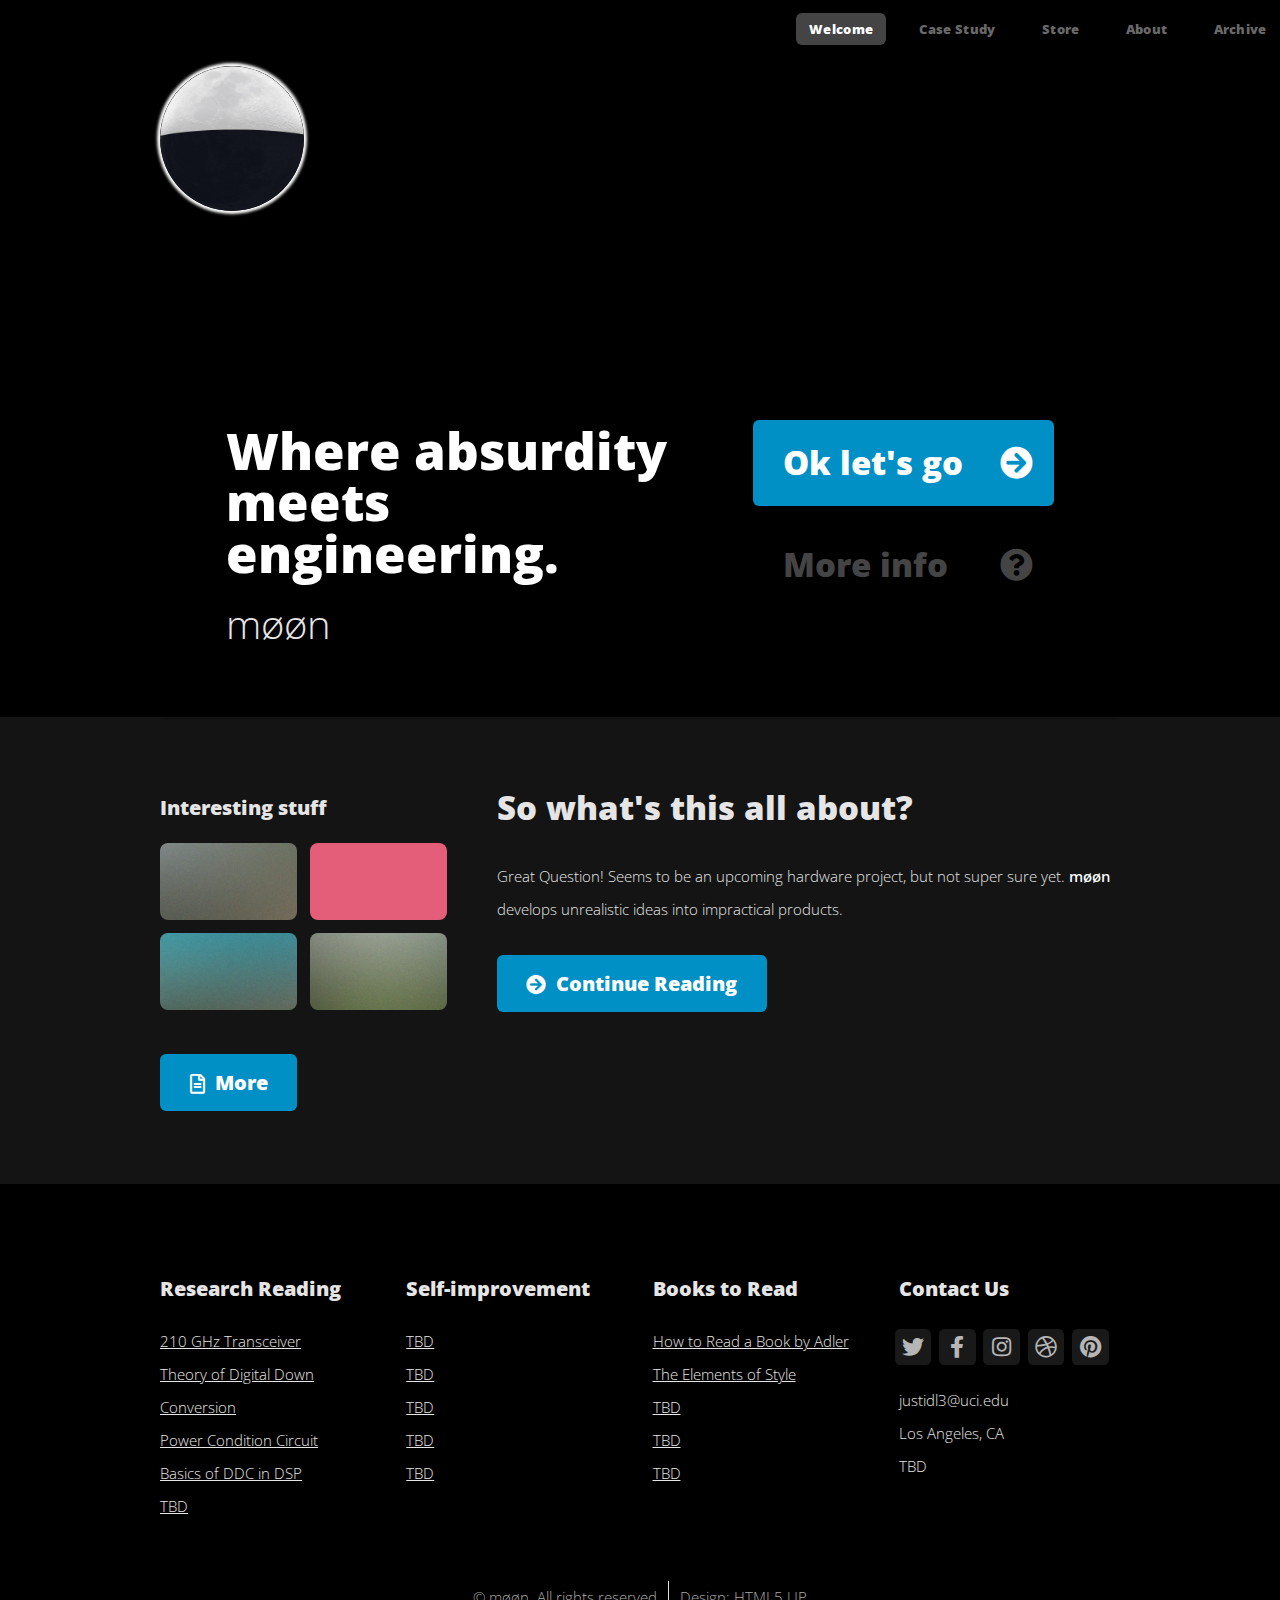
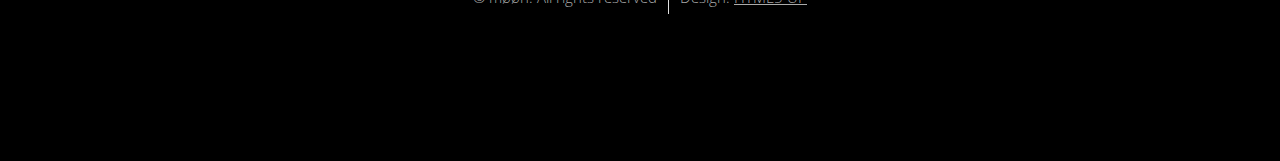
==== commit 6cd9fd55: "rebuilding site Thu Nov 28 23:28:47 PST 2019" ====
--- a/index.html
+++ b/index.html
@@ -198,6 +198,7 @@
 						</ul>
 						<p>justidl3@uci.edu<br />
 							Los Angeles, CA<br />
+							TBD<br />
 							
 							
 					</section>
